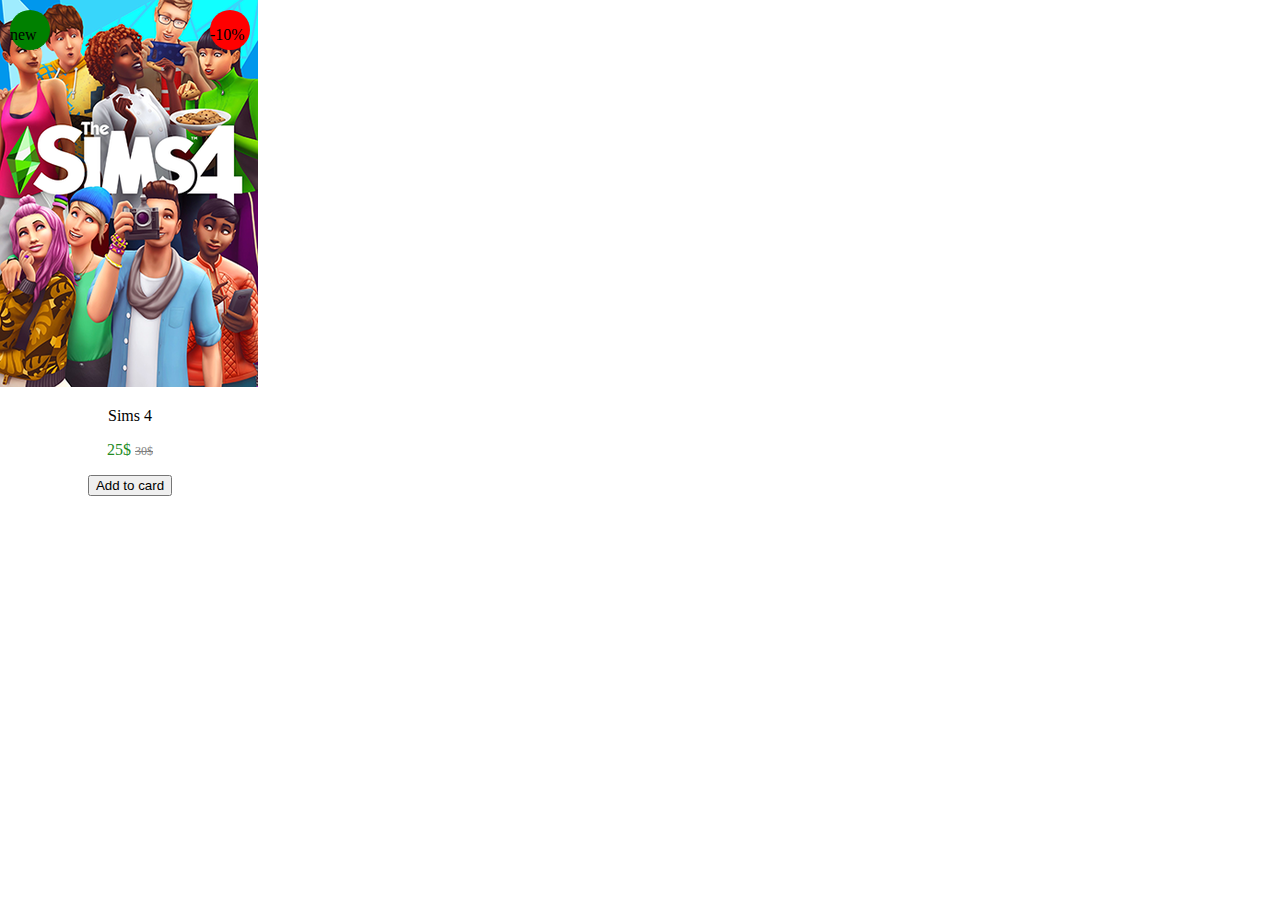
==== products.html @ e9993d70 "added html page index and products plus added css for them" ====
<!DOCTYPE html>
<html lang="en">
  <head>
    <meta charset="utf-8" />
    <link rel="stylesheet" href="./style.css">
    <title>Shopping Website</title>
  </head>
  <body>
    <div class="product">
        <div class="img">
            <img src="./img/Sims4.png" alt="sims">
            <div class="new">
                <p>new</p>
            </div>
            <div class="sale">
                <p>-10%</p>
            </div>
        </div>
        <div class="description">
            <p class="product-name">
                Sims 4
            </p>
            <p class="price">
                25$ <span class="old-price">30$</span>
            </p>
            <button>Add to card</button>
        </div>
    </div>
  </body>
</html>
---- style.css ----
/* index */

body{
    margin: 0;
    padding: 0;
}

.navbar{
    width: 100%;
    height: 50px;
    background-color: #5e548e;
    padding: 5px 0;
    color: white;
}

.icon{
    float: left;
    padding-left: 15px;
}

.menu{
    float: right;
    padding: 15px;
}

.menu ul li a{
    padding-left: 15px;
}

ul {
  list-style-type: none;
  margin: 0;
  padding: 0;
}

li {
  float: none;
display: inline-block;
}

.footer{
  position: fixed;
  bottom: 0;
  width: 100%;
  background-color: #5e548e;
  color: white;
}

.name{
    float: left;
    margin-left: 15px;
}

.date{
    float: right;
    margin-right: 15px;
}

/* product */

.product{
    position: relative;
    width: 260px;
}

.new{
    position: absolute;
    background-color: green;
    width: 40px;
    height: 40px;
    top: 10px;
    left: 10px;
    border-radius: 20px;
}

.sale{
    position: absolute;
    background-color: red;
    width: 40px;
    height: 40px;
    top: 10px;
    right: 10px;
    border-radius: 20px;
}

.description{
    text-align: center;
}

.price{
    color: forestgreen;
}

.old-price{
    color: gray;
    font-size: 12px;
    text-decoration: line-through;
}
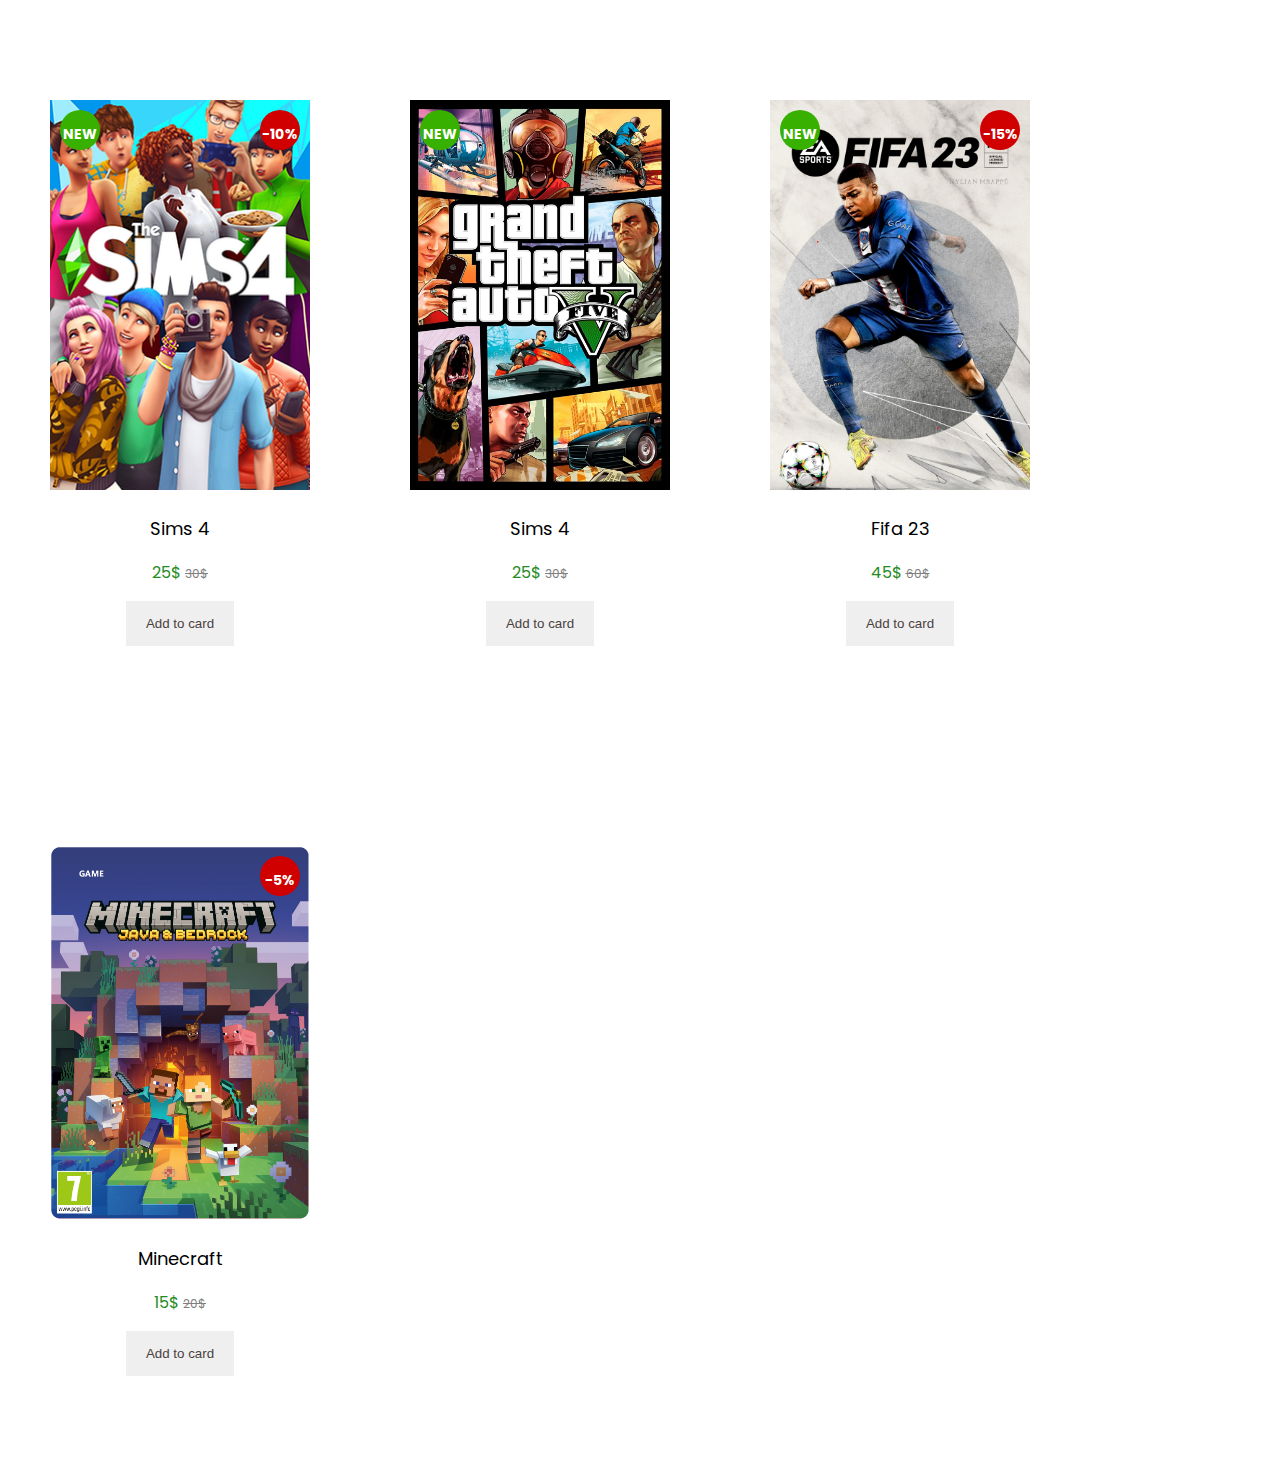
==== commit d574cc79: "added css for product div and added a title for html" ====
--- a/products.html
+++ b/products.html
@@ -6,7 +6,8 @@
     <title>Shopping Website</title>
   </head>
   <body>
-    <div class="product">
+    <div class="products">
+        <div class="product">
         <div class="img">
             <img src="./img/Sims4.png" alt="sims">
             <div class="new">
@@ -23,8 +24,63 @@
             <p class="price">
                 25$ <span class="old-price">30$</span>
             </p>
-            <button>Add to card</button>
+            <button class="to-buy">Add to card</button>
         </div>
+    </div>
+    <div class="product">
+        <div class="img">
+            <img src="./img/gta.jpg" alt="sims">
+            <div class="new">
+                <p>new</p>
+            </div>
+        </div>
+        <div class="description">
+            <p class="product-name">
+                Sims 4
+            </p>
+            <p class="price">
+                25$ <span class="old-price">30$</span>
+            </p>
+            <button class="to-buy">Add to card</button>
+        </div>
+    </div>
+    <div class="product">
+        <div class="img">
+            <img src="./img/fifA.jpeg" alt="FIFA">
+            <div class="new">
+                <p>new</p>
+            </div>
+            <div class="sale">
+                <p>-15%</p>
+            </div>
+        </div>
+        <div class="description">
+            <p class="product-name">
+                Fifa 23
+            </p>
+            <p class="price">
+                45$ <span class="old-price">60$</span>
+            </p>
+            <button class="to-buy">Add to card</button>
+        </div>
+    </div>
+    <div class="product">
+        <div class="img">
+            <img src="./img/minecraft.webp" alt="minecraft">
+            <div class="sale">
+                <p>-5%</p>
+            </div>
+        </div>
+        <div class="description">
+            <p class="product-name">
+                Minecraft
+            </p>
+            <p class="price">
+                15$ <span class="old-price">20$</span>
+            </p>
+            <button class="to-buy">Add to card</button>
+        </div>
+    </div>
     </div>
   </body>
 </html>--- a/style.css
+++ b/style.css
@@ -1,16 +1,21 @@
+@import url('https://fonts.googleapis.com/css2?family=Inter&family=Poppins:wght@100;300;600&display=swap');
+
+
 /* index */
 
 body{
     margin: 0;
     padding: 0;
+    color: black;
+    font-family: 'Inter', sans-serif;
+    font-family: 'Poppins', sans-serif;
 }
 
 .navbar{
     width: 100%;
     height: 50px;
-    background-color: #5e548e;
+    background-color: #dde5b6;
     padding: 5px 0;
-    color: white;
 }
 
 .icon{
@@ -27,6 +32,19 @@
     padding-left: 15px;
 }
 
+a{
+    text-decoration: none;
+}
+
+a:visited{
+    color: black;
+    text-decoration: none;
+}
+
+a:hover{
+    cursor: pointer;
+}
+
 ul {
   list-style-type: none;
   margin: 0;
@@ -38,12 +56,17 @@
 display: inline-block;
 }
 
+.title{
+    font-size: 40px;
+    margin: 300px auto;
+    text-align: center;
+}
+
 .footer{
   position: fixed;
   bottom: 0;
   width: 100%;
-  background-color: #5e548e;
-  color: white;
+  background-color: #dde5b6;
 }
 
 .name{
@@ -58,14 +81,33 @@
 
 /* product */
 
+.products{
+    display: inline;
+}
+
+
 .product{
+    margin: 100px 50px;
     position: relative;
     width: 260px;
+    float: left;
+}
+
+.product img{
+    width: 260px;
+}
+
+.new ,.sale{
+    color: white;
+    text-align: center;
+    text-transform: uppercase;
+    font-size: 14px;
+    font-weight: bold;
 }
 
 .new{
     position: absolute;
-    background-color: green;
+    background-color: #38b000;
     width: 40px;
     height: 40px;
     top: 10px;
@@ -75,7 +117,7 @@
 
 .sale{
     position: absolute;
-    background-color: red;
+    background-color: #d00000;
     width: 40px;
     height: 40px;
     top: 10px;
@@ -87,6 +129,10 @@
     text-align: center;
 }
 
+.product-name{
+    font-size: 18px;
+}
+
 .price{
     color: forestgreen;
 }
@@ -95,4 +141,10 @@
     color: gray;
     font-size: 12px;
     text-decoration: line-through;
+}
+
+.to-buy {
+    border: none;
+    padding: 15px 20px;
+    color: rgb(74, 65, 65);
 }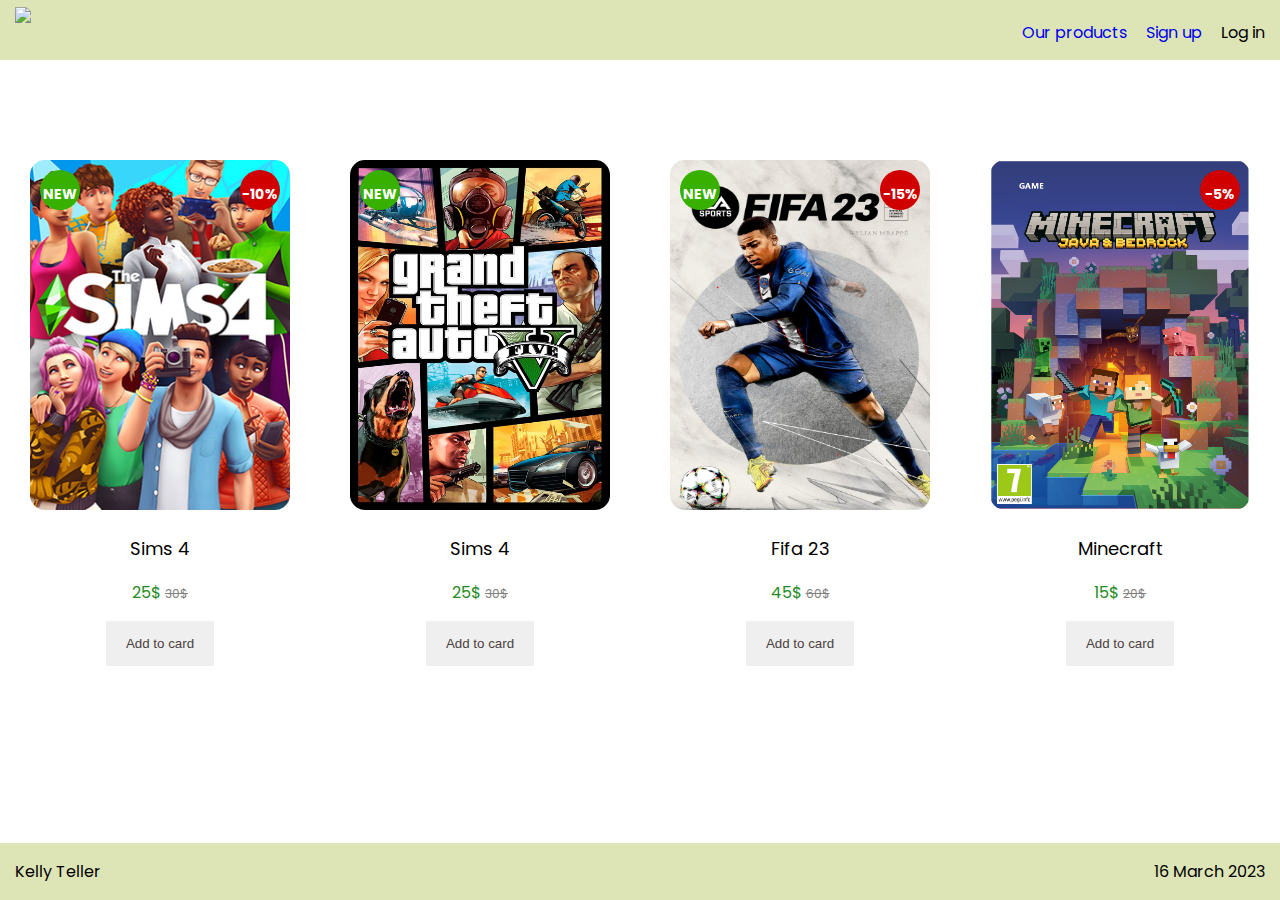
==== commit 980b683e: "added sign up form for html and assed to it css" ====
--- a/products.html
+++ b/products.html
@@ -6,6 +6,18 @@
     <title>Shopping Website</title>
   </head>
   <body>
+
+    <nav class="navbar">
+        <div class="icon"><a href="/index.html"><img src="https://img.icons8.com/ios/50/null/apple-arcade.png"/></a></div>
+        <div class="menu">
+            <ul>
+                <li><a class="product-link" href="/products.html">Our products</a></li>
+                <li><a href="/signup.html">Sign up</a></li>
+                <li><a>Log in</a></li>
+            </ul>
+        </div>
+    </nav>
+
     <div class="products">
         <div class="product">
         <div class="img">
@@ -82,5 +94,11 @@
         </div>
     </div>
     </div>
+
+    <footer class="footer">
+      <p class="name">Kelly Teller</p>
+      
+      <p class="date">16 March 2023</p>
+    </footer>
   </body>
 </html>--- a/style.css
+++ b/style.css
@@ -87,7 +87,7 @@
 
 
 .product{
-    margin: 100px 50px;
+    margin: 100px 30px;
     position: relative;
     width: 260px;
     float: left;
@@ -95,6 +95,8 @@
 
 .product img{
     width: 260px;
+    height: 350px;
+    border-radius: 15px;
 }
 
 .new ,.sale{
@@ -123,6 +125,7 @@
     top: 10px;
     right: 10px;
     border-radius: 20px;
+    text-align: center;
 }
 
 .description{
@@ -147,4 +150,63 @@
     border: none;
     padding: 15px 20px;
     color: rgb(74, 65, 65);
+}
+
+/* sign up */
+input[type=text], input[type=password] {
+  width: 100%;
+  padding: 15px;
+  margin: 5px 0 22px 0;
+  display: inline-block;
+  border: none;
+  background: #f1f1f1;
+}
+
+input[type=text]:focus, input[type=password]:focus {
+  background-color: #ddd;
+  outline: none;
+}
+
+hr {
+  border: 1px solid #f1f1f1;
+  margin-bottom: 25px;
+}
+
+.clearfix button{
+    border: none;
+    padding: 15px 20px;
+    color: rgb(0, 0, 0);
+    cursor: pointer;
+    opacity: 0.9;
+}
+
+.signupbtn{
+    background-color: #38b000;
+}
+
+button:hover {
+  opacity:1;
+}
+
+.cancelbtn button{
+  padding: 14px 20px;
+  background-color: #f44336;
+}
+
+.cancelbtn, .signupbtn {
+  float: left;
+  width: 50%;
+}
+
+.container {
+  padding: 16px 400px;
+}
+
+
+
+/* Change styles for cancel button and signup button on extra small screens */
+@media screen and (max-width: 300px) {
+  .cancelbtn, .signupbtn {
+    width: 100%;
+  }
 }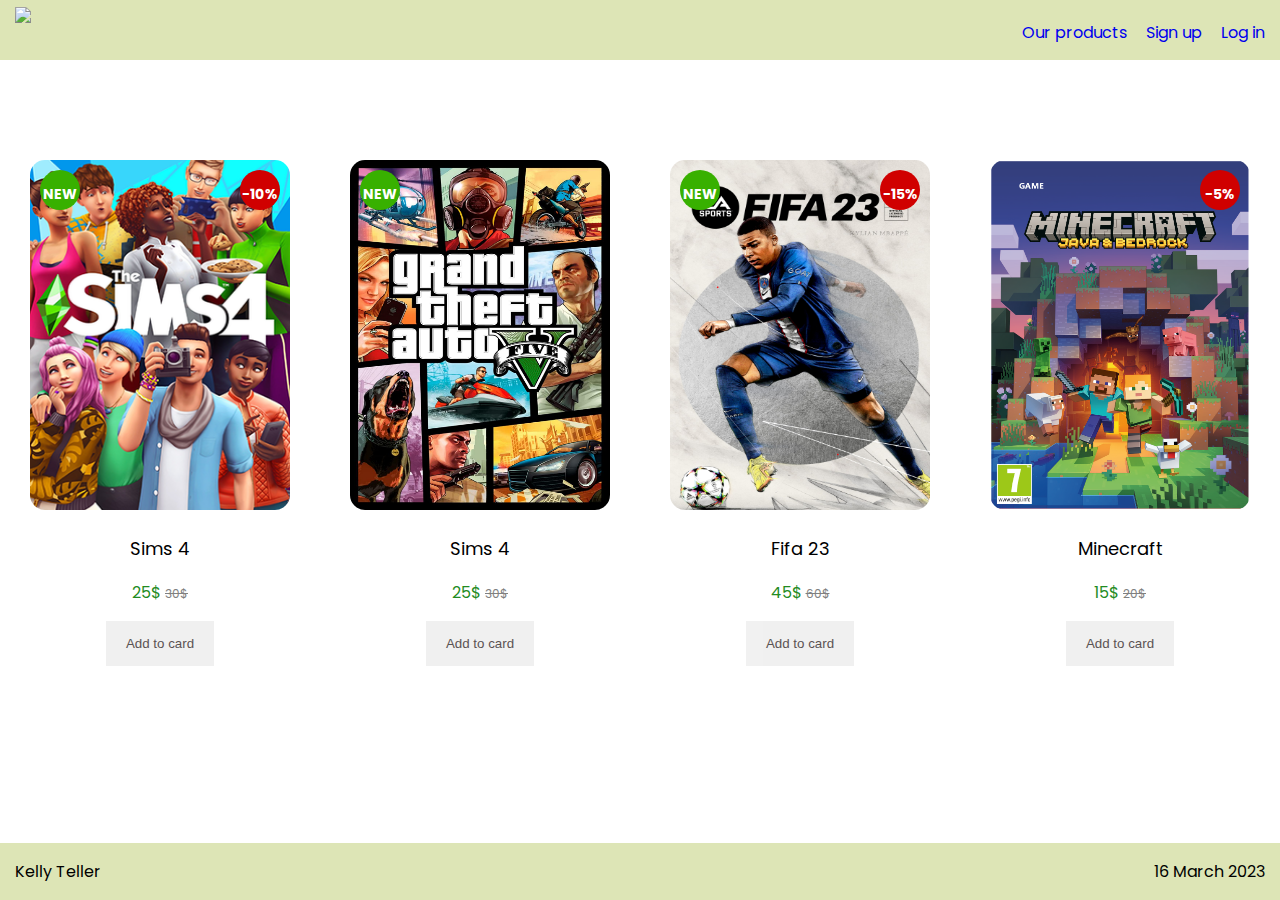
==== commit a0efa0ae: "fixed navbar in signup.html" ====
--- a/products.html
+++ b/products.html
@@ -13,7 +13,7 @@
             <ul>
                 <li><a class="product-link" href="/products.html">Our products</a></li>
                 <li><a href="/signup.html">Sign up</a></li>
-                <li><a>Log in</a></li>
+                <li><a href="/login.html">Log in</a></li>
             </ul>
         </div>
     </nav>
--- a/style.css
+++ b/style.css
@@ -93,10 +93,15 @@
     float: left;
 }
 
+
 .product img{
     width: 260px;
     height: 350px;
     border-radius: 15px;
+}
+
+.product img:hover{
+  box-shadow: 5px 5px 12px gray;
 }
 
 .new ,.sale{
@@ -125,7 +130,6 @@
     top: 10px;
     right: 10px;
     border-radius: 20px;
-    text-align: center;
 }
 
 .description{
@@ -150,6 +154,12 @@
     border: none;
     padding: 15px 20px;
     color: rgb(74, 65, 65);
+    cursor: pointer;
+    opacity: .9;
+}
+
+.to-buy:hover{
+  opacity: 2;
 }
 
 /* sign up */
@@ -188,18 +198,22 @@
   opacity:1;
 }
 
-.cancelbtn button{
+.loginbtn button{
   padding: 14px 20px;
-  background-color: #f44336;
-}
-
-.cancelbtn, .signupbtn {
+}
+
+.loginbtn, .signupbtn {
   float: left;
   width: 50%;
 }
 
 .container {
   padding: 16px 400px;
+}
+
+.noacc{
+  background-color: white;
+  text-decoration: underline;
 }
 
 
